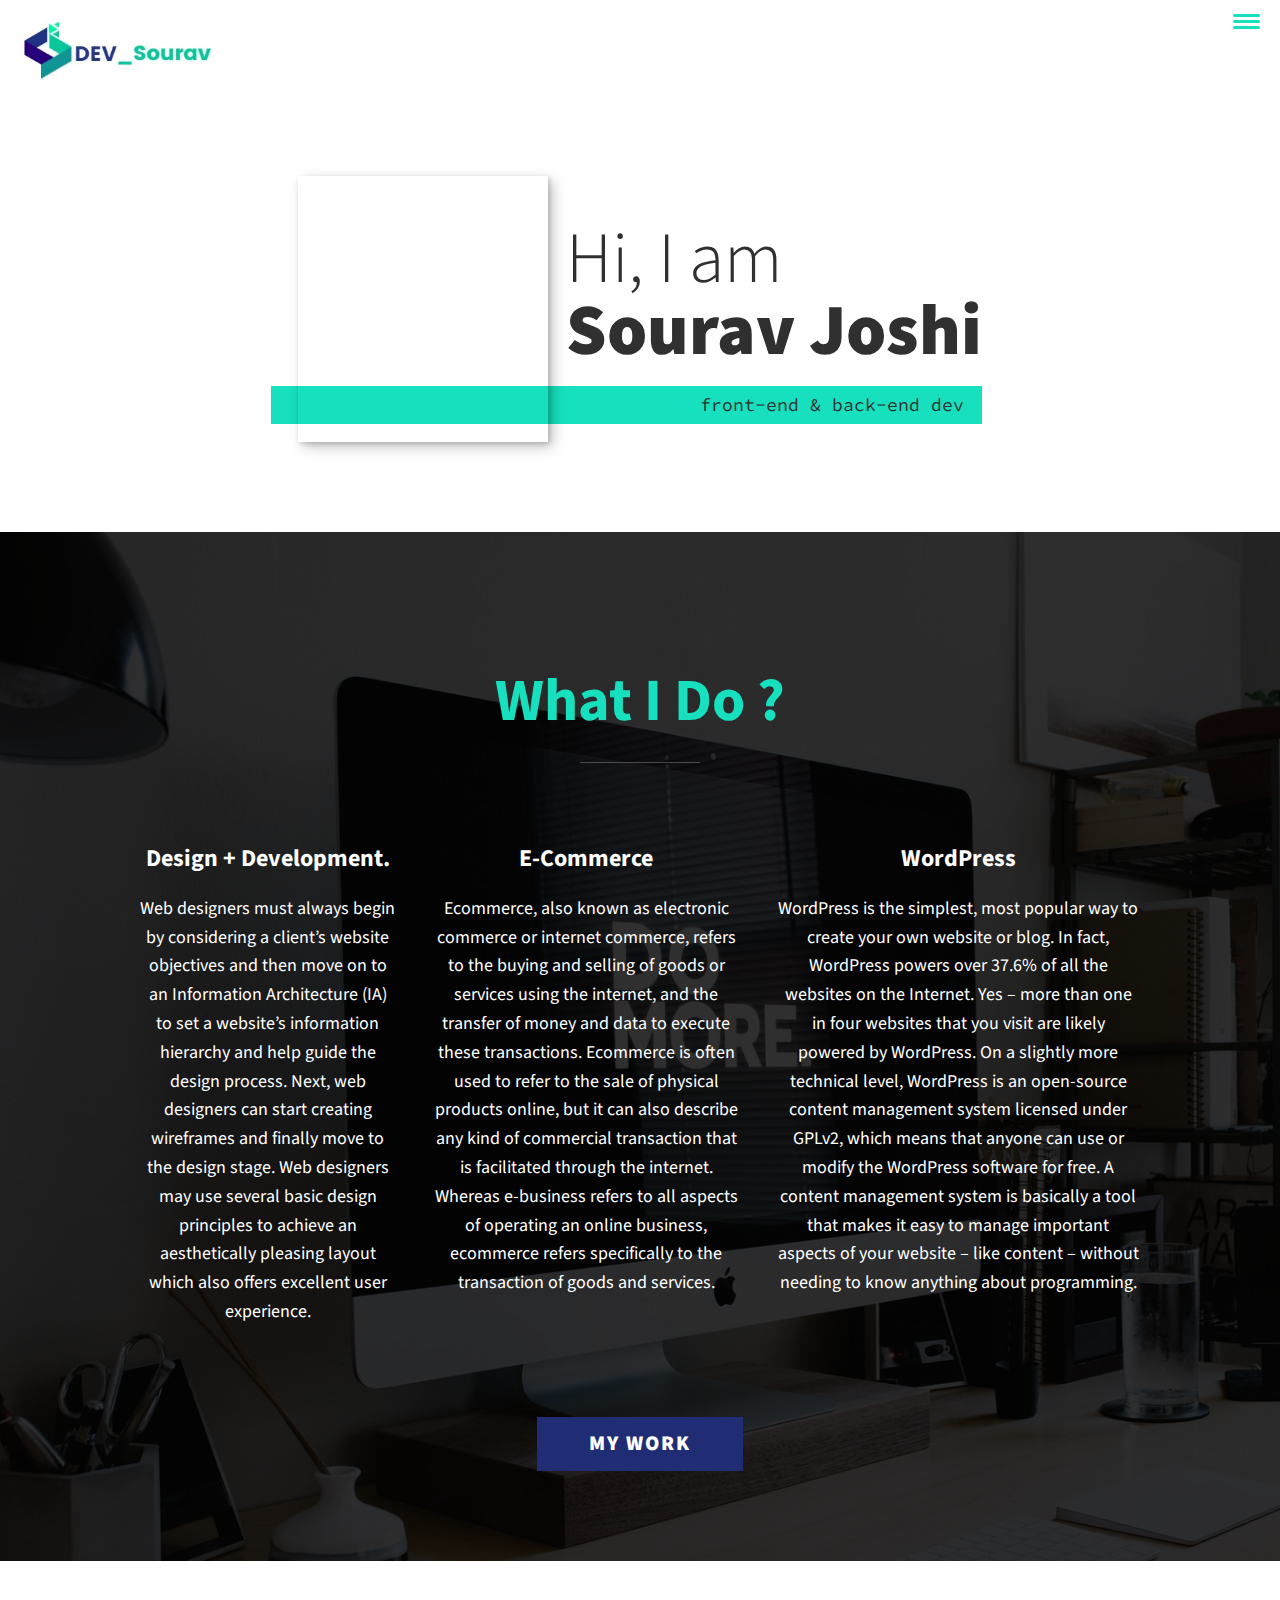
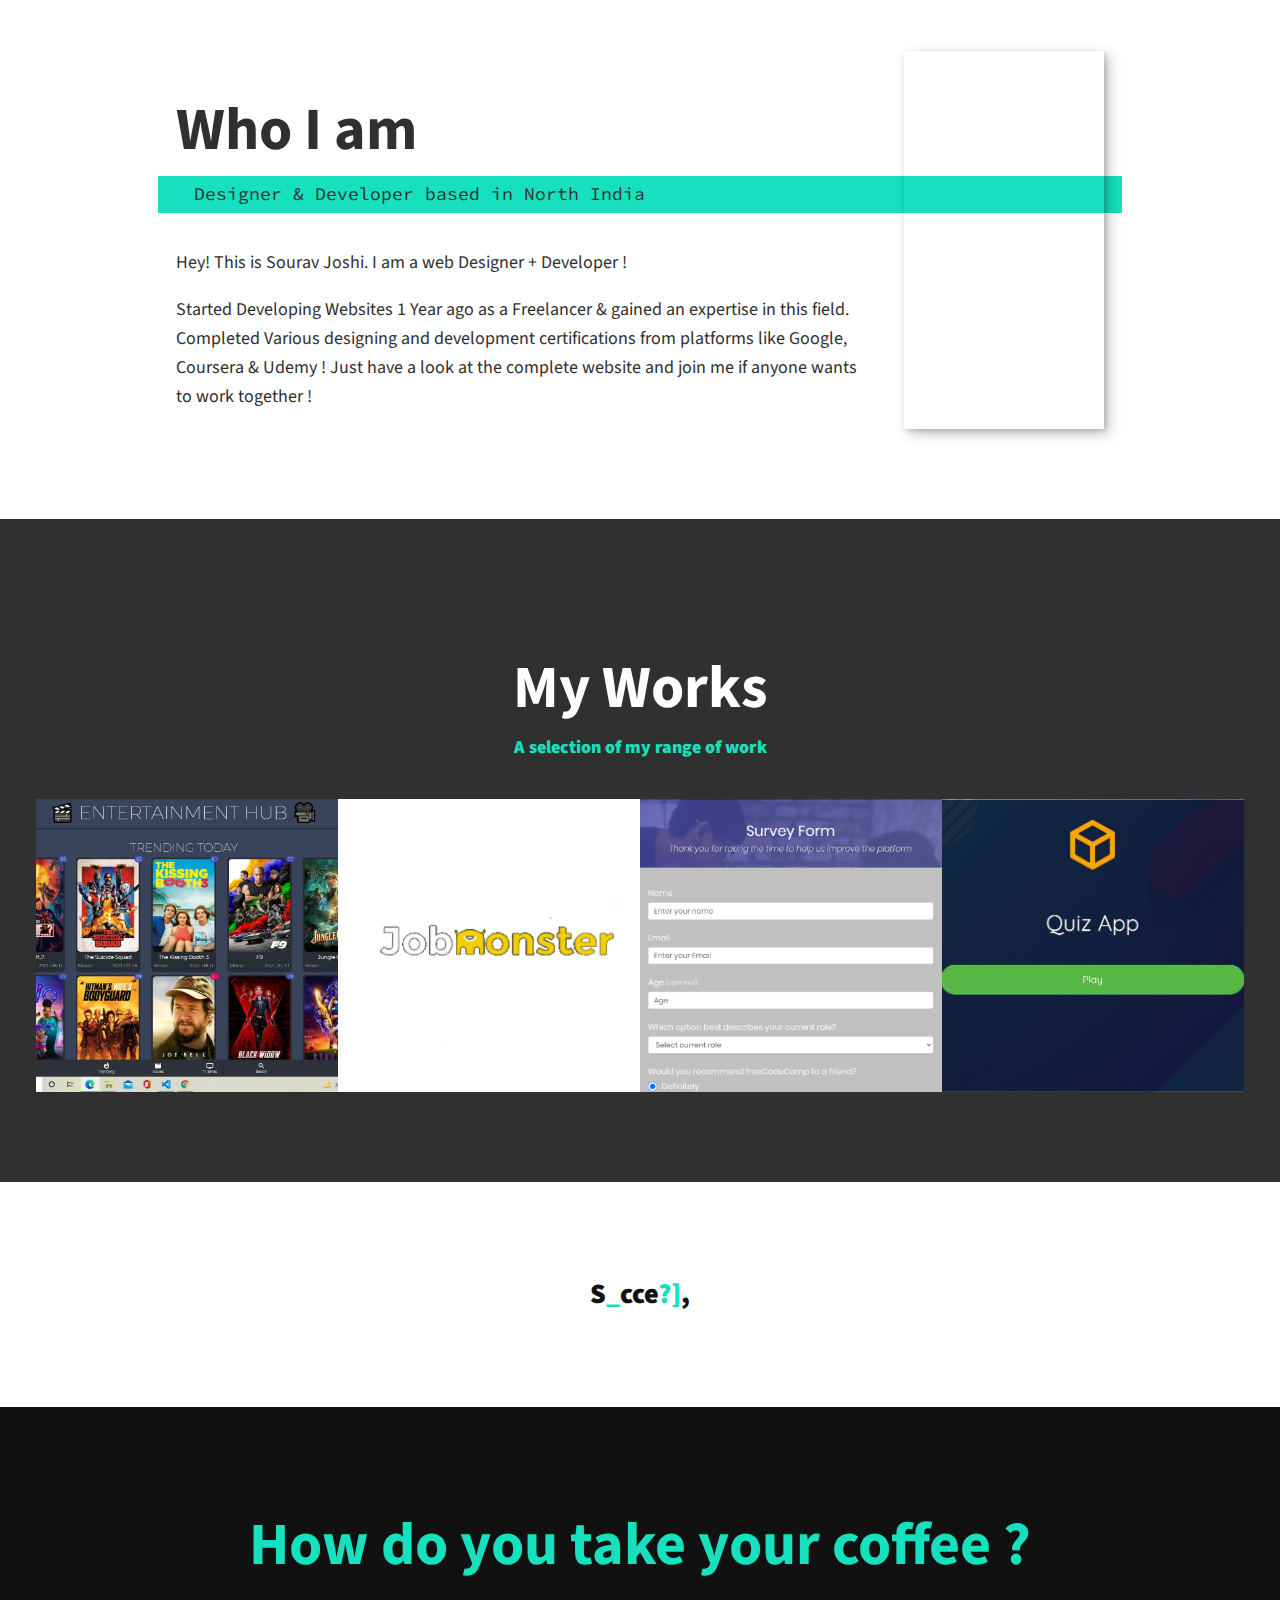
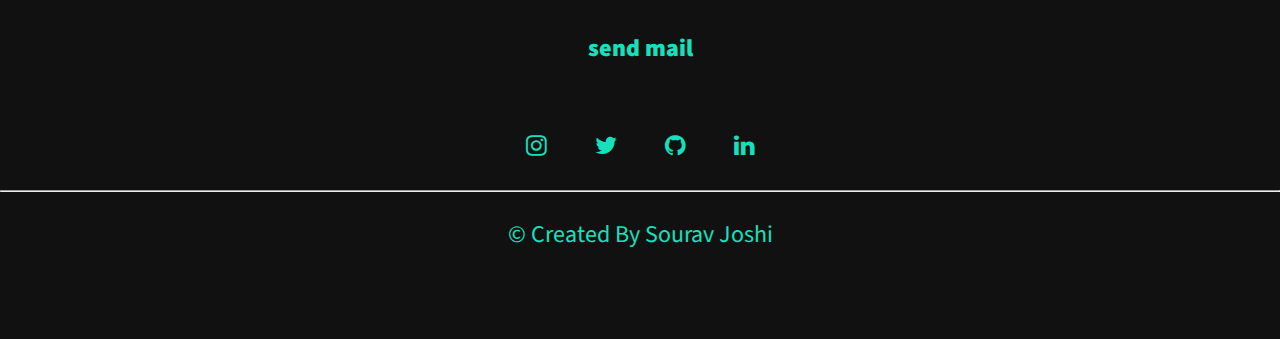
==== index.html @ 2dc05ff2 "first commit" ====
<!DOCTYPE html>
<html>
  <head>
    <meta charset="UTF-8" />
    <meta name="viewport" content="width=device-width, initial-scale=1.0" />
    <title>Portfolio website</title>
    <link
      rel="stylesheet"
      href="https://cdnjs.cloudflare.com/ajax/libs/normalize/7.0.0/normalize.min.css"
    />
    <link
      rel="stylesheet"
      href="https://cdnjs.cloudflare.com/ajax/libs/font-awesome/5.11.2/css/all.css"
      integrity="sha256-46qynGAkLSFpVbEBog43gvNhfrOj+BmwXdxFgVK?Kvc="
      crossorigin="anonymous"
    />
    <link
      rel="stylesheet"
      href="https://stackpath.bootstrapcdn.com/font-awesome/4.7.0/css/font-awesome.min.css"
      integrity="sha384-wvfXpqpZZVQGK6TAh5PVlGOfQNHSoD2xbE+QkPxCAFlNEevoEH3Sl0sibVcOQVnN"
      crossorigin="anonymous"
    />
    <link
      href="https://fonts.googleapis.com/css?family=Source+Code+Pro:400,900|Source+Sans+Pro:300,900&display=swap"
      rel="stylesheet"
    />
    <link rel="stylesheet" href="css/style.css" />
  </head>
  <body>
    <header>
      <div class="logo">
        <a href="#home">
          <img src="img/devlogo.jpg" alt="" />
        </a>
      </div>
      <button class="nav-toggle" aria-label="toggle navigation">
        <span class="hamburger"></span>
      </button>
      <nav class="nav">
        <ul class="nav__list">
          <li class="nav__item"><a href="#home" class="nav__link">Home</a></li>
          <li class="nav__item">
            <a href="#services" class="nav__link">My Services</a>
          </li>
          <li class="nav__item">
            <a href="#about" class="nav__link">About Me</a>
          </li>
          <li class="nav__item">
            <a href="#work" class="nav__link">My Works</a>
          </li>
        </ul>
      </nav>
    </header>

    <!-- INTRODUCTION -->

    <section class="intro" id="home">
      <h1 class="section__title section__title--intro">
        Hi, I am <strong>Sourav Joshi</strong>
      </h1>
      <p class="section__subtitle section__subtitle--intro">
        front-end & back-end dev
      </p>
      <img src="img/dev1.jpg" alt="" class="intro__img" />
    </section>

    <!-- My Services -->

    <section class="my-services" id="services">
      <h2 class="section__title section__title--services">What I Do ?</h2>

      <div class="services">
        <div class="service">
          <h3>Design + Development.</h3>
          <p>
            Web designers must always begin by considering a client’s website
            objectives and then move on to an Information Architecture (IA) to
            set a website’s information hierarchy and help guide the design
            process. Next, web designers can start creating wireframes and
            finally move to the design stage. Web designers may use several
            basic design principles to achieve an aesthetically pleasing layout
            which also offers excellent user experience.
          </p>
        </div>
        <div class="service">
          <h3>E-Commerce</h3>
          <p>
            Ecommerce, also known as electronic commerce or internet commerce,
            refers to the buying and selling of goods or services using the
            internet, and the transfer of money and data to execute these
            transactions. Ecommerce is often used to refer to the sale of
            physical products online, but it can also describe any kind of
            commercial transaction that is facilitated through the internet.
            Whereas e-business refers to all aspects of operating an online
            business, ecommerce refers specifically to the transaction of goods
            and services.
          </p>
        </div>
        <div class="service">
          <h3>WordPress</h3>
          <p>
            WordPress is the simplest, most popular way to create your own
            website or blog. In fact, WordPress powers over 37.6% of all the
            websites on the Internet. Yes – more than one in four websites that
            you visit are likely powered by WordPress. On a slightly more
            technical level, WordPress is an open-source content management
            system licensed under GPLv2, which means that anyone can use or
            modify the WordPress software for free. A content management system
            is basically a tool that makes it easy to manage important aspects
            of your website – like content – without needing to know anything
            about programming.
          </p>
        </div>
      </div>
      <a href="#work" class="btn">My Work</a>
    </section>

    <!-- About Me -->

    <section class="about-me" id="about">
      <h2 class="section__title section__title--about">Who I am</h2>
      <p class="section__subtitle section__subtitle--about">
        Designer & Developer based in North India
      </p>

      <div class="about-me__body">
        <p>Hey! This is Sourav Joshi. I am a web Designer + Developer !</p>
        <p>
          Started Developing Websites 1 Year ago as a Freelancer & gained an
          expertise in this field. Completed Various designing and development
          certifications from platforms like Google, Coursera & Udemy ! Just
          have a look at the complete website and join me if anyone wants to
          work together !
        </p>
      </div>

      <img src="img/dev1.jpg" alt="" class="about-me__img" />
    </section>

    <!-- My Work -->

    <section class="my-work" id="work">
      <h2 class="section__title section__title--work">My Works</h2>
      <p class="section__subtitle section__subtitle--work">
        A selection of my range of work
      </p>

      <div class="portfolio">
        <!-- Portfolio item 01 -->

        <a href="portfolio-item01.html" class="portfolio__item">
          <img src="img/pic1.JPG" alt="" class="portfolio__img" />
        </a>

        <!-- Portfolio item 02 -->

        <a href="portfolio-item02.html" class="portfolio__item">
          <img src="img/jobmonster.jpg" alt="" class="portfolio__img" />
        </a>

        <!-- Portfolio item 03 -->

        <a href="portfolio-item03.html" class="portfolio__item">
          <img src="img/survey.jpg" alt="" class="portfolio__img" />
        </a>

        <!-- Portfolio item 04 -->

        <a href="portfolio-item04.html" class="portfolio__item">
          <img src="img/quiz1.JPG" alt="" class="portfolio__img" />
        </a>
      </div>
    </section>

    <!-- Thought Section -->

    <section>
      <div class="container">
        <div class="text"></div>
      </div>
    </section>

    <!-- Footer -->

    <footer class="footer">
      <h2 class="section__title section__title--about">
        How do you take your coffee ?
      </h2>
      <br />
      <a href="mailto:shantnu1211@gmail.com" class="footer__link">send mail</a>
      <ul class="social-list">
        <li class="social-list__item">
          <a
            class="social-list__link"
            href="https://www.instagram.com/sharmashantnu/"
          >
            <i class="fa fa-instagram"></i>
          </a>
        </li>
        <li class="social-list__item">
          <a
            class="social-list__link"
            href="https://twitter.com/SouravJ72046939"
          >
            <i class="fa fa-twitter"></i>
          </a>
        </li>
        <li class="social-list__item">
          <a class="social-list__link" href="https://github.com/soujoshi">
            <i class="fa fa-github"></i>
          </a>
        </li>
        <li class="social-list__item">
          <a
            class="social-list__link"
            href="https://www.linkedin.com/in/sourav-joshi-610b21140/"
          >
            <i class="fa fa-linkedin"></i>
          </a>
        </li>
      </ul>
      <hr />
      <p>
        &copy; Created By
        <a href="https://github.com/soujoshi" target="_blank">Sourav Joshi </a>
      </p>
    </footer>

    <script src="js/index.js"></script>
  </body>
</html>
---- css/style.css ----
*,
*::before,
*::after {
  box-sizing: border-box;
}

:root {
  --ff-primary: "Source Sans Pro", sans-serif;
  --ff-secondary: "Source Code Pro", monospace;

  --fw-reg: 300;
  --fw-bold: 900;

  --clr-light: #fff;
  --clr-dark: #303030;
  --clr-accent: #16e0bd;

  --fs-h1: 3rem;
  --fs-h2: 2.25rem;
  --fs-h3: 1.25rem;
  --fs-body: 1rem;

  --bs: 0.25em 0.25em 0.75em rgba(0, 0, 0, 0.25),
    0.125em 0.125em 0.25em rgba(0, 0, 0, 0.15);
}

@media (min-width: 800px) {
  :root {
    --fs-h1: 4.5rem;
    --fs-h2: 3.75rem;
    --fs-h3: 1.5rem;
    --fs-body: 1.125rem;
  }
}

/* General Styles */

html {
  scroll-behavior: smooth;
}

body {
  background: var(--clr-light);
  color: var(--clr-dark);
  margin: 0;
  font-family: var(--ff-primary);
  font-size: var(--fs-body);
  line-height: 1.6;
}

section {
  padding: 5em 2em;
}

img {
  display: block;
  max-width: 100%;
}

strong {
  font-weight: var(--fw-bold);
}

/* Buttons */

.btn {
  display: inline-block;
  padding: 0.5em 2.5em;
  background: var(--clr-accent);
  color: var(--clr-dark);
  text-decoration: none;
  cursor: pointer;
  font-size: 1.3rem;
  background-color: rgb(32, 45, 117);
  color: #fff;
  text-transform: uppercase;
  letter-spacing: 2px;
  font-weight: var(--fw-bold);
  transition: transform 200ms ease-in-out;
}

.btn:hover {
  transform: scale(1.1);
}

/* Typography */

h1,
h2,
h3 {
  line-height: 1;
  margin: o;
}

h1 {
  font-size: var(--fs-h1);
}
h2 {
  font-size: var(--fs-h2);
}
h3 {
  font-size: var(--fs-h3);
}

.section__title {
  margin-bottom: 0.25em;
}

.section__title--intro {
  font-weight: var(--fw-reg);
}

.section__title--intro strong {
  display: block;
}

.section__subtitle {
  margin: 0;
  font-size: var(--fs-h4);
}

.section__subtitle--intro,
.section__subtitle--about {
  background: var(--clr-accent);
  padding: 0.25em 1em;
  font-family: var(--ff-secondary);
  margin-bottom: 1em;
}

.section__subtitle--work {
  color: var(--clr-accent);
  font-weight: var(--fw-bold);
  margin-bottom: 2em;
}

/* Header */

header {
  display: flex;
  justify-content: space-between;
  padding: 1em;
}

.logo {
  max-width: 200px;
  max-height: 50px;
}

.nav {
  position: fixed;
  background: var(--clr-dark);
  color: var(--clr-light);
  top: 0;
  bottom: 0;
  left: 0;
  right: 0;
  z-index: 100;

  transform: translateX(100%);
  transition: transform 250ms cubic-bezier(0.5, 0, 0.5, 1);
}

.nav__list {
  list-style: none;
  display: flex;
  height: 100%;
  flex-direction: column;
  justify-content: space-evenly;
  align-items: center;
  margin: 0;
  padding: 0;
}

.nav__link {
  color: inherit;
  font-weight: var(--fw-bold);
  font-size: var(--fs-h2);
  text-decoration: none;
}

.nav__link:hover {
  color: var(--clr-accent);
}

.nav-toggle {
  padding: 0.5em;
  background: transparent;
  border: 0;
  cursor: pointer;
  position: absolute;
  right: 1em;
  top: 1em;
  z-index: 1000;
}

.nav-open .nav {
  transform: translateX(0);
}

.nav-open .nav-toggle {
  position: fixed;
}

.nav-open .hamburger {
  transform: rotate(0.625turn);
}

.nav-open .hamburger::before {
  transform: rotate(90deg) translateX(-6px);
}

.nav-open .hamburger::after {
  opacity: 0;
}

.hamburger {
  display: block;
  position: relative;
}

.hamburger,
.hamburger::before,
.hamburger::after {
  background: var(--clr-accent);
  width: 2em;
  height: 3px;
  border-radius: 1em;
  transition: transform 250ms ease-in-out;
}

.hamburger::before,
.hamburger::after {
  content: "";
  position: absolute;
  left: 0;
  right: 0;
}

.hamburger::before {
  top: 6px;
}

.hamburger::after {
  bottom: 6px;
}

/* Intro Section */

.intro {
  position: relative;
}

.intro__img {
  box-shadow: var(--bs);
}

.section__subtitle--intro {
  display: inline-block;
}

@media (min-width: 600px) {
  .intro {
    display: grid;
    width: min-content;
    margin: 0 auto;
    grid-column-gap: 1em;
    grid-template-areas: "img title" "img subtitle";
    grid-template-columns: min-content max-content;
  }

  .intro__img {
    grid-area: img;
    min-width: 250px;
    position: relative;
    z-index: 2;
  }

  .section__subtitle--intro {
    align-self: start;
    grid-column: -1 / 1;
    grid-row: 2;
    text-align: right;
    position: relative;
    left: -1.5em;
    width: calc(100% + 1.5em);
  }
}

/* My Services */

.my-services {
  background-color: var(--clr-dark);
  background-image: url(../img/services.jpg);
  color: var(--clr-light);
  background-blend-mode: multiply;
  background-size: cover;
  text-align: center;
}

.section__title--services {
  color: var(--clr-accent);
  position: relative;
}

.section__title--services::after {
  content: "";
  display: block;
  width: 2em;
  height: 1px;
  margin: 0.5em auto 1em;
  background: var(--clr-light);
  opacity: 0.25;
}

.services {
  margin-bottom: 4em;
}

.service {
  max-width: 500px;
  margin: 0 auto;
}

@media (min-width: 800px) {
  .services {
    display: flex;
    max-width: 1000px;
    margin-left: auto;
    margin-right: auto;
  }

  .service + .service {
    margin-left: 2em;
  }
}

.about-me {
  max-width: 1000px;
  margin: 0 auto;
}

.about-me__img {
  box-shadow: var(--bs);
}

@media (min-width: 600px) {
  .about-me {
    display: grid;
    grid-template-columns: 1fr 200px;
    grid-template-areas: "title img" "subtitle img" "text img";
    grid-column-gap: 2em;
  }

  .section__title--about {
    grid-area: title;
  }

  .section__subtitle--about {
    grid-column: 1 / -1;
    grid-row: 2;
    position: relative;
    left: -1em;
    width: calc(100% + 2em);
    padding-left: 2em;
    padding-right: calc(200px + 4em);
  }

  .about-me__img {
    grid-area: img;
    position: relative;
    z-index: 2;
  }
}

/* My Work */

.my-work {
  background-color: var(--clr-dark);
  color: var(--clr-light);
  text-align: center;
}

.portfolio {
  display: grid;
  grid-template-columns: repeat(auto-fit, minmax(300px, 1fr));
}

.portfolio__item {
  background: var(--clr-accent);
  overflow: hidden;
}

.portfolio__img {
  transition: transform 750ms cubic-bezier(0.5, 0, 0.5, 1), opacity 250ms linear;
  height: 100%;
  width: 100%;
  object-fit: cover;
}

.portfolio__item:focus {
  position: relative;
  z-index: 2;
}

.portfolio__img:hover,
.portfolio__item:focus .portfolio__img {
  transform: scale(1.2);
  opacity: 0.5;
}

/* Footer */

.footer {
  background: #111;
  color: var(--clr-accent);
  text-align: center;
  padding: 2.5em 0;
  font-size: var(--fs-h3);
}

.footer a {
  color: inherit;
  text-decoration: none;
}

.footer__link {
  font-weight: var(--fw-bold);
}

.footer__link:hover,
.social-list__link:hover {
  opacity: 0.7;
}

.footer__link:hover {
  text-decoration: underline;
}

.social-list {
  list-style: none;
  display: flex;
  justify-content: center;
  margin: 2em 0 0;
  padding: 0;
}

.social-list__item {
  margin: 0.5em;
}

.social-list__link {
  padding: 0.5em;
}

/* Individual portfolio item styles */

.portfolio-item-individual {
  padding: 0 2em 2em;
  max-width: 1000px;
  margin: 0 auto;
}

.portfolio-item-individual p {
  max-width: 600px;
  font-size: 22px;
  margin-left: auto;
  margin-right: auto;
}

/* scrabble effect */

.container {
  height: 100%;
  width: 100%;
  justify-content: center;
  align-items: center;
  display: flex;
}

.text {
  font-weight: 100;
  font-size: 28px;
  color: #111111;
  font-weight: var(--fw-bold);
}

.dud {
  color: var(--clr-accent);
  font-weight: var(--fw-bold);
}
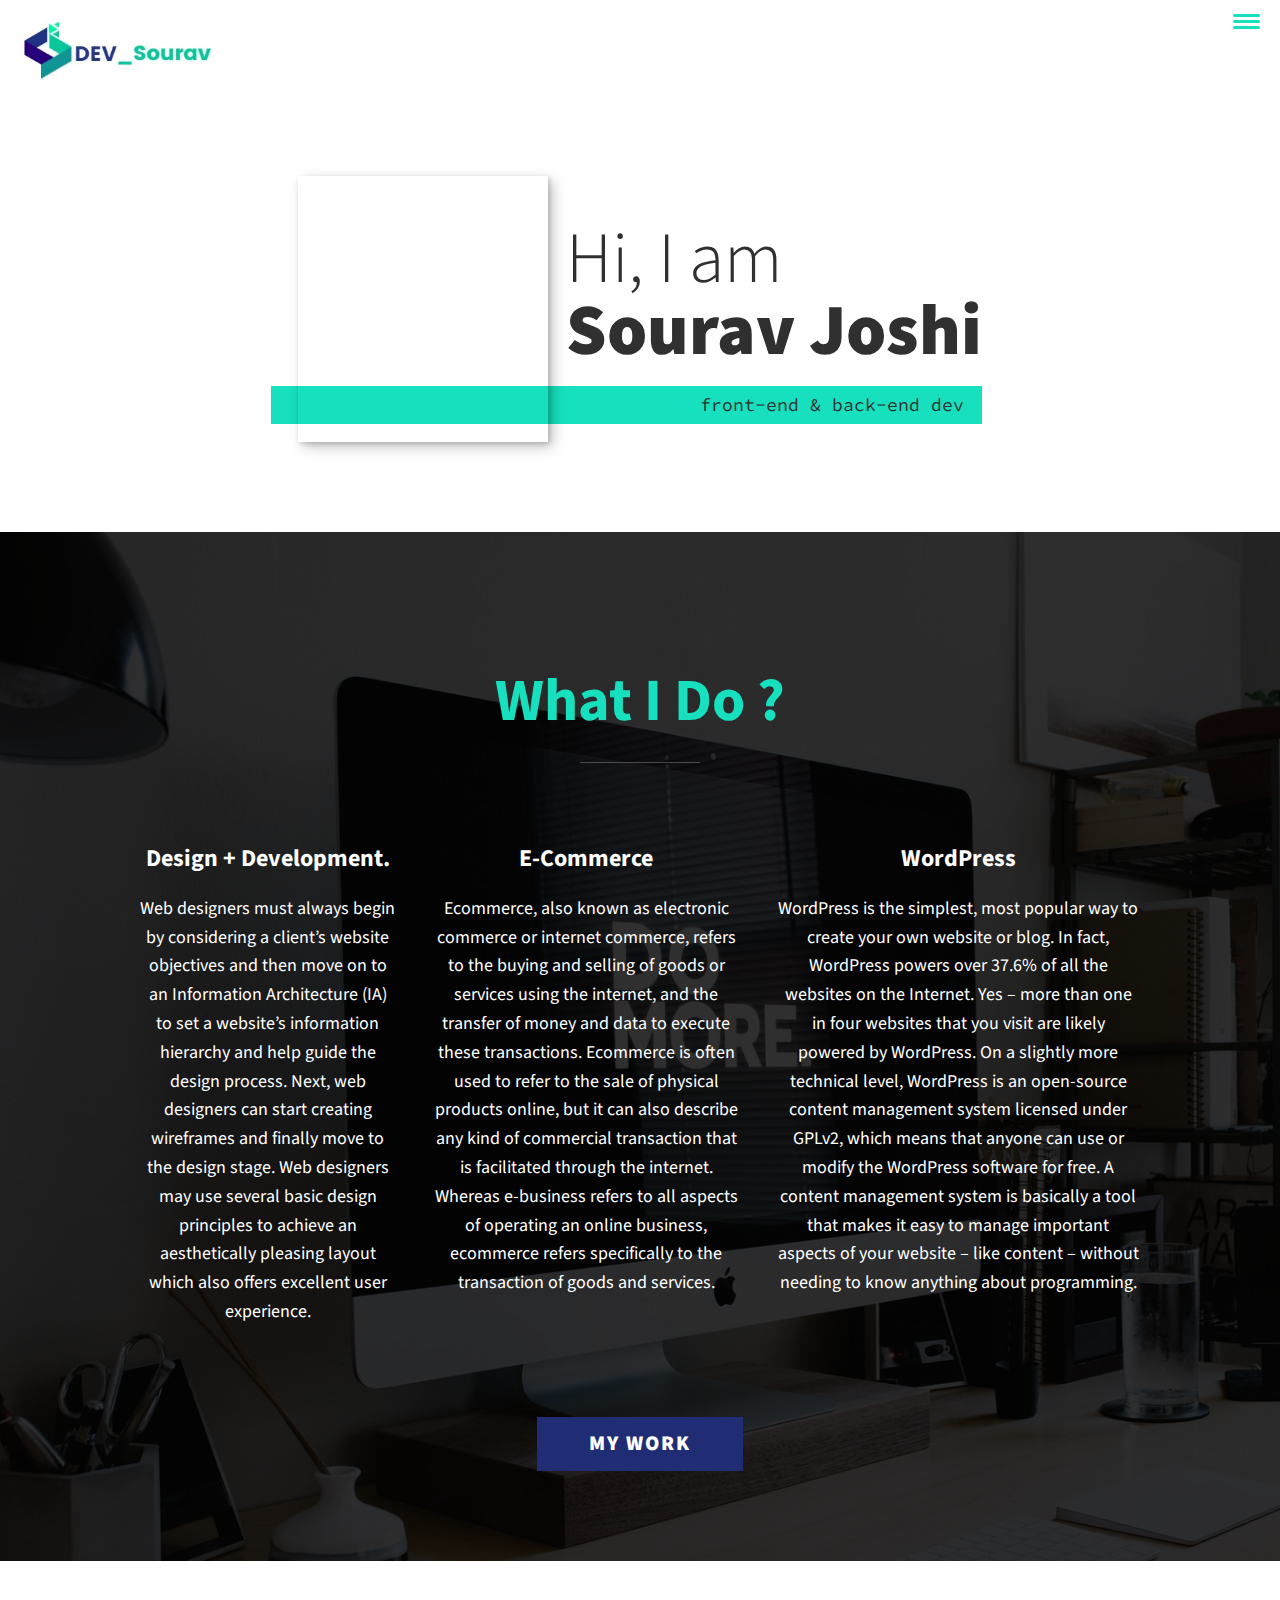
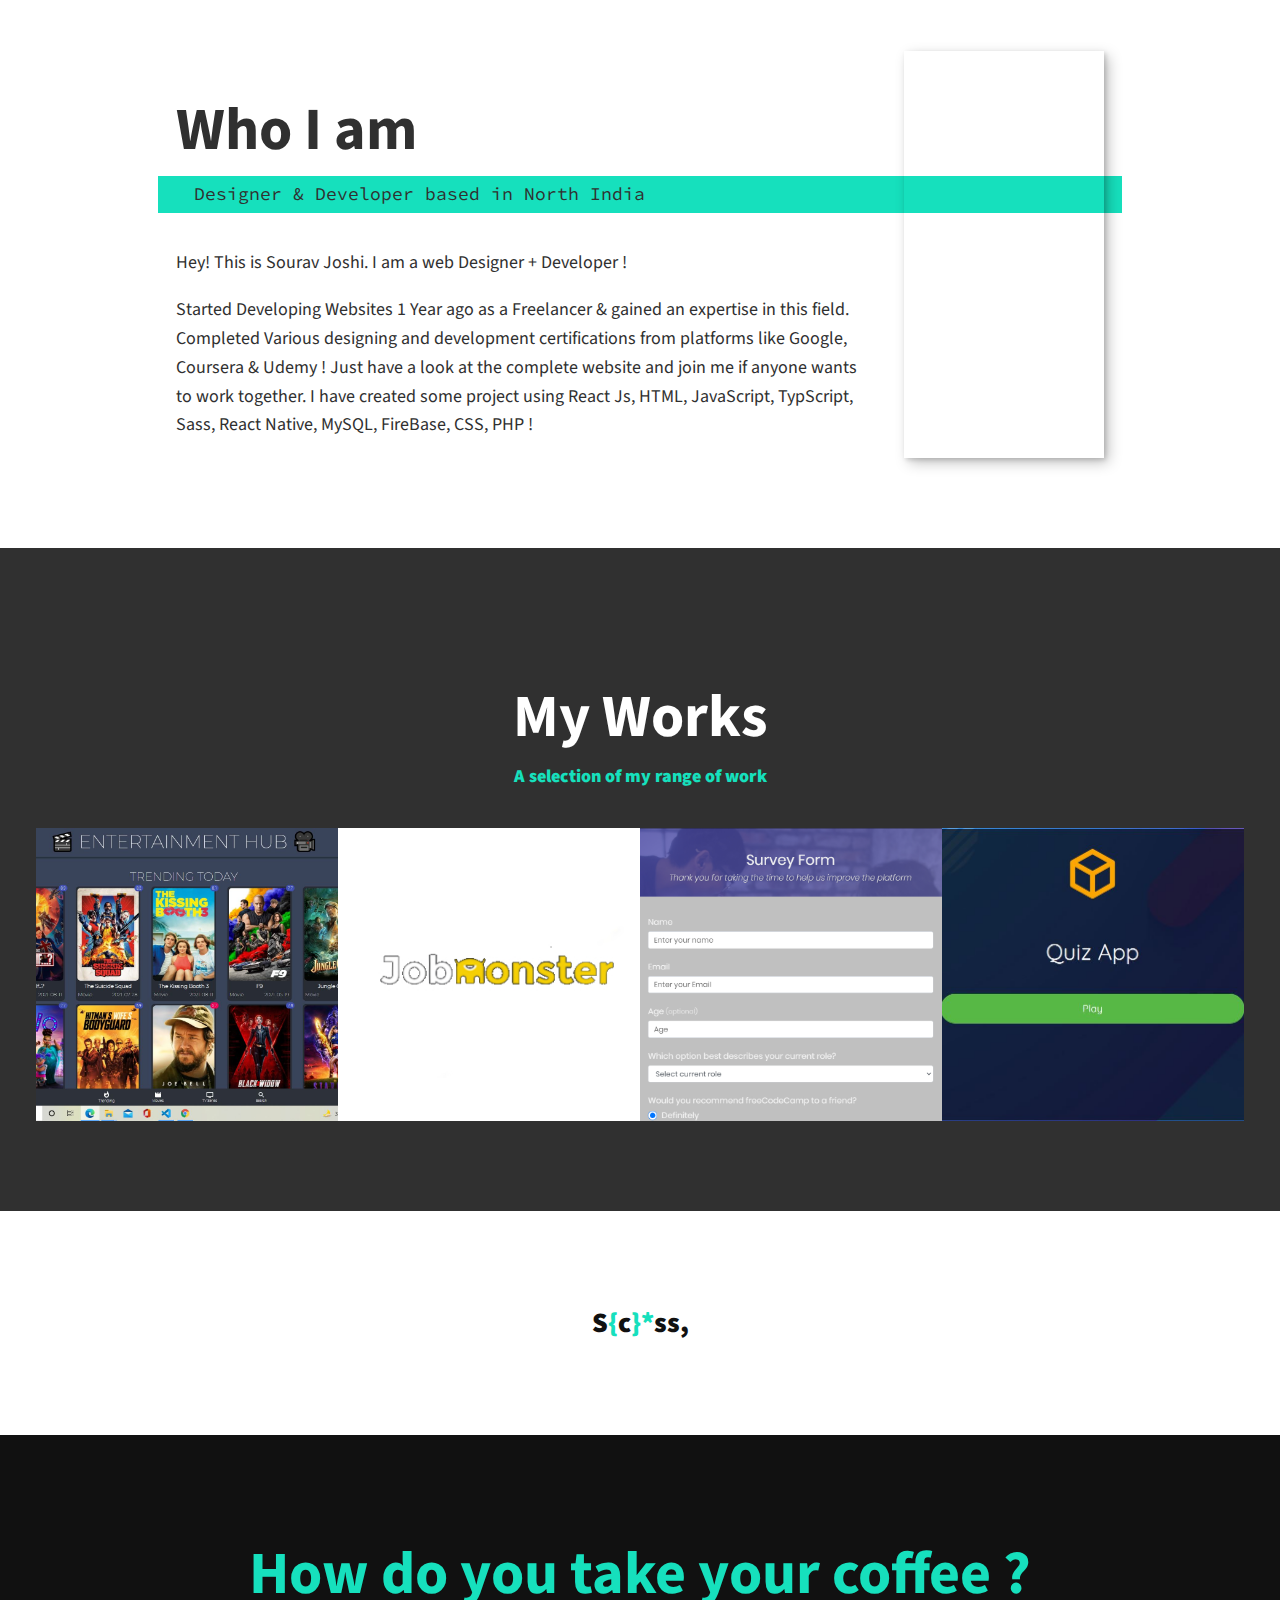
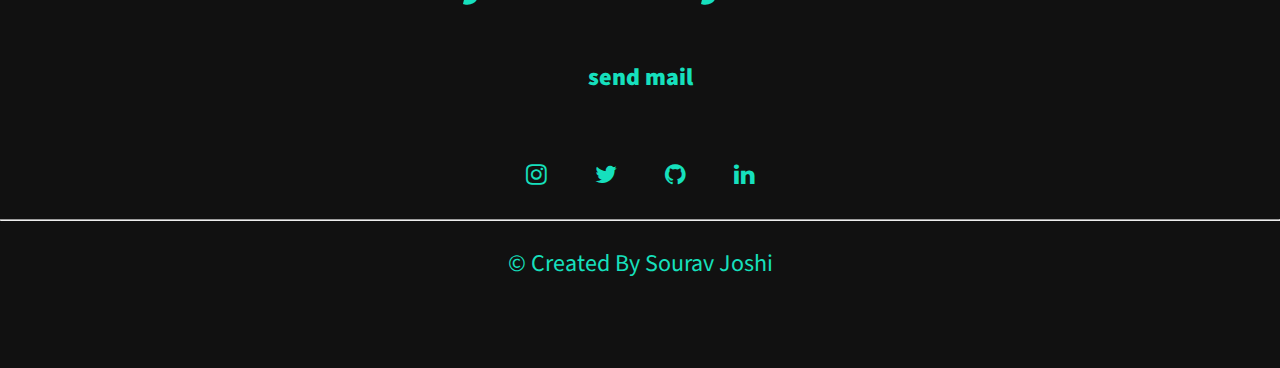
==== commit 179a23dd: "Update index.html" ====
--- a/index.html
+++ b/index.html
@@ -130,7 +130,8 @@
           expertise in this field. Completed Various designing and development
           certifications from platforms like Google, Coursera & Udemy ! Just
           have a look at the complete website and join me if anyone wants to
-          work together !
+          work together. I have created some project using React Js, HTML,
+          JavaScript, TypScript, Sass, React Native, MySQL, FireBase, CSS, PHP !
         </p>
       </div>
 
